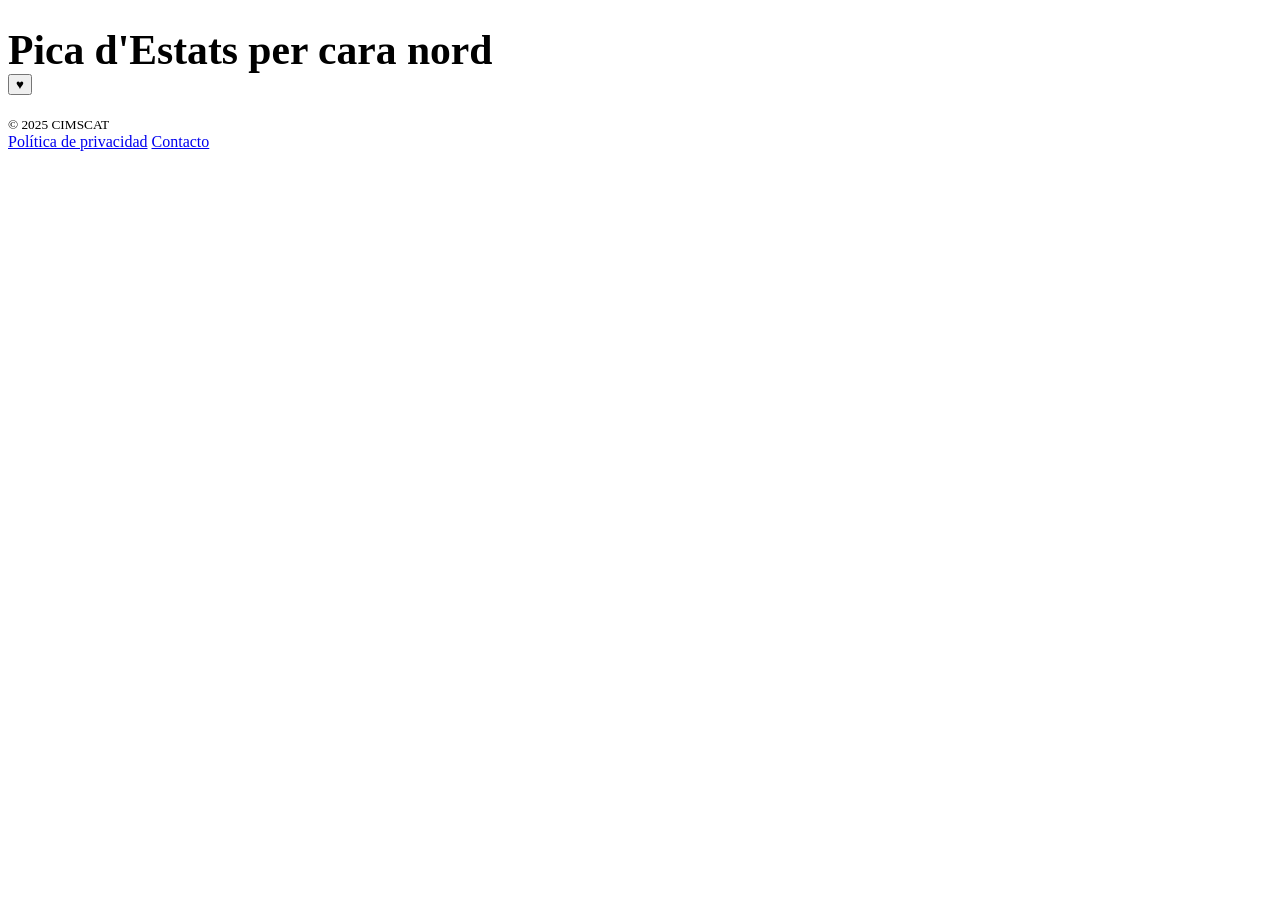
==== public/publicacio.html @ e36ed86d "small fix" ====
<!DOCTYPE html>
<html lang="ca">

<head>
    <meta charset="UTF-8">
    <meta name="viewport" content="width=device-width, initial-scale=1.0">
    <title>Pàgina de Publicació</title>
    <link rel="stylesheet" href="css/01-base.css" />
    <link rel="stylesheet" href="css/02-layout.css" />
    <link rel="stylesheet" href="css/03-componentes.css" />
    <link rel="stylesheet" href="css/04-paginas.css" />
</head>

<body>

    <header class="perfil__banner">
        <div class="contenedor">
            <div class="rejilla-2-1">
                <div class="perfil__saludo">
                    <h1 class="seccion__titulo inicio-destacados__titulo">Pica d'Estats per cara nord<h1></h1>
                </div>
                <div class="publicacio__like">
                    <button class="boton-corazon" aria-label="Afegir als preferits">♥</button>
                </div>
            </div>
        </div>
    </header>
    <footer class="pie">
        <div class="contenedor pie__contenido">
            <small>© 2025 CIMSCAT</small>
            <nav class="pie__enlaces" aria-label="Enlaces legales">
                <a href="/privacidad.html">Política de privacidad</a>
                <a href="/contacto.html">Contacto</a>
            </nav>
        </div>
    </footer>
</body>

</html>
---- public/css/04-paginas.css ----
/* =========================
   04-PÁGINAS
   Qué va aquí:
   - Estilos ESPECÍFICOS de cada página.
   - No pongas componentes reutilizables (van en 03-componentes.css).
   - No pongas rejillas genéricas (van en 02-layout.css).

   Sugerencia de uso:
   - Prefijo por página: .inicio-*, .detalle-*, .contacto-*
   - Mantén estos estilos al mínimo: solo lo que esa página necesita.
   ========================= */


/* =========================
   HOME / INICIO
   - Ajustes propios de la portada (index.html)
   ========================= */


/* Contenedor de las cards en Home */
.inicio-destacados__rejilla {
    /* Ancho visual alineado con el resto (95% hasta 1400px) */
    width: 95%;
    max-width: 1400px;
    margin: 0 auto;
    /* centrado */
}

/* (Ejemplo opcional)
.inicio-banner--alto {
  Ajuste puntual si en la home quisieras un banner más alto:
  height: 380px;
}
*/

/* =========================
   LOGIN
   Estilos específicos para la página de login
   ========================= */

.login {
    /* un poco más de aire vertical que una sección normal */
    padding: 40px 0;
}

.login__titulo {
    text-align: center;
    margin-bottom: 16px;
}

.login__card {
    /* caja centrada tipo tarjeta */
    width: 100%;
    max-width: 520px;
    margin: 0 auto;
    background: #fff;
    border: 1px solid var(--color-linea);
    border-radius: var(--radio);
    box-shadow: var(--sombra);
    padding: 20px;
}

.login__form {
    display: grid;
    gap: 16px;
}

.login__grupo {
    display: grid;
    gap: 6px;
}

.login__label {
    color: var(--color-texto-suave);
    font-size: 0.95rem;
}

.login__input {
    padding: 10px 12px;
    border: 1.5px solid var(--color-linea);
    border-radius: 8px;
    background: #fff;
    color: var(--color-texto);
    outline: none;
}

.login__input:focus {
    border-color: var(--color-marca);
    box-shadow: 0 0 0 3px rgba(110, 75, 58, .15);
    /* halo con color de marca */
}

.login__acciones {
    display: flex;
    gap: 10px;
    justify-content: space-between;
    align-items: center;
    margin-top: 8px;
}

/* En pantallas pequeñas, apilar botones */
@media (max-width: 480px) {
    .login__acciones {
        flex-direction: column;
        align-items: stretch;
    }
}

/* =========================
   PERFIL
   Estilos específicos para la página de perfil
   ========================= */
/* Contenidor lateral: columna vertical */
.perfil__lateral {
    display: flex;
    flex-direction: column;
    gap: 12px;
    align-items: stretch;
    /* opcional */
}

/* El grup de dalt no necessita res especial */
.perfil__lateral_superior {
    display: grid;
    /* o block; com prefereixis */
    gap: 12px;
}

/* Aquest és el truc: baixa aquest bloc fins al fons */
.perfil__lateral_inferior {
    margin-top: auto;
    /* empeny cap avall */
    display: grid;
    /* opcional, per tenir gap si afegeixes més coses */
    gap: 12px;
}

/* ===== PERFIL — Banner ===== */
.perfil__banner {
  background: var(--color-fondo);
  padding: 20px 0;
}

/* Centra verticalment el contingut de la rejilla del banner */
.perfil__banner .rejilla-2-1 {
  align-items: center;
}

/* Text d'entrada */
.perfil__saludo h1 {
  color: var(--color-titulo);
  font-size: clamp(1.8rem, 3.5vw, 2.6rem);
  line-height: 1.1;
  margin: 0;
}

/* Avatar rodó al centre */
.perfil__avatar {
  justify-self: center;              /* es col·loca al centre dins la columna 2 */
  width: 220px;
  aspect-ratio: 1/1;              /* quadrat sempre */
  border-radius: 50%;             /* cercle */
  overflow: hidden;               /* retalla en cercle */
  border: 3px solid #fff;
  box-shadow: 0 4px 12px rgba(0,0,0,.12);
}

.perfil__avatar img {
  width: 100%;
  height: 100%;
  object-fit: cover;              /* retallat sense deformar */
}

/* Responsive: quan s’apila, centrem l’avatar a sota */
@media (max-width: 900px) {
  .perfil__avatar {
    justify-self: center;
    margin-top: 12px;
  }
}

/* =========================
   PUBLICACIÓ
   Estilos específicos para la página de publicació
   ========================= */
/* Avatar rodó al centre */
.publicacio__like {
  justify-self: right;              /* es col·loca a la dreta dins la columna 2 */
}

/* =========================
   RECORDATORIO
   - Si ves que algo de aquí podría servir en más páginas,
     muévelo a 03-componentes.css (como componente, botón, tarjeta…)
   - Si es layout/rejilla genérica, muévelo a 02-layout.css
   ========================= */
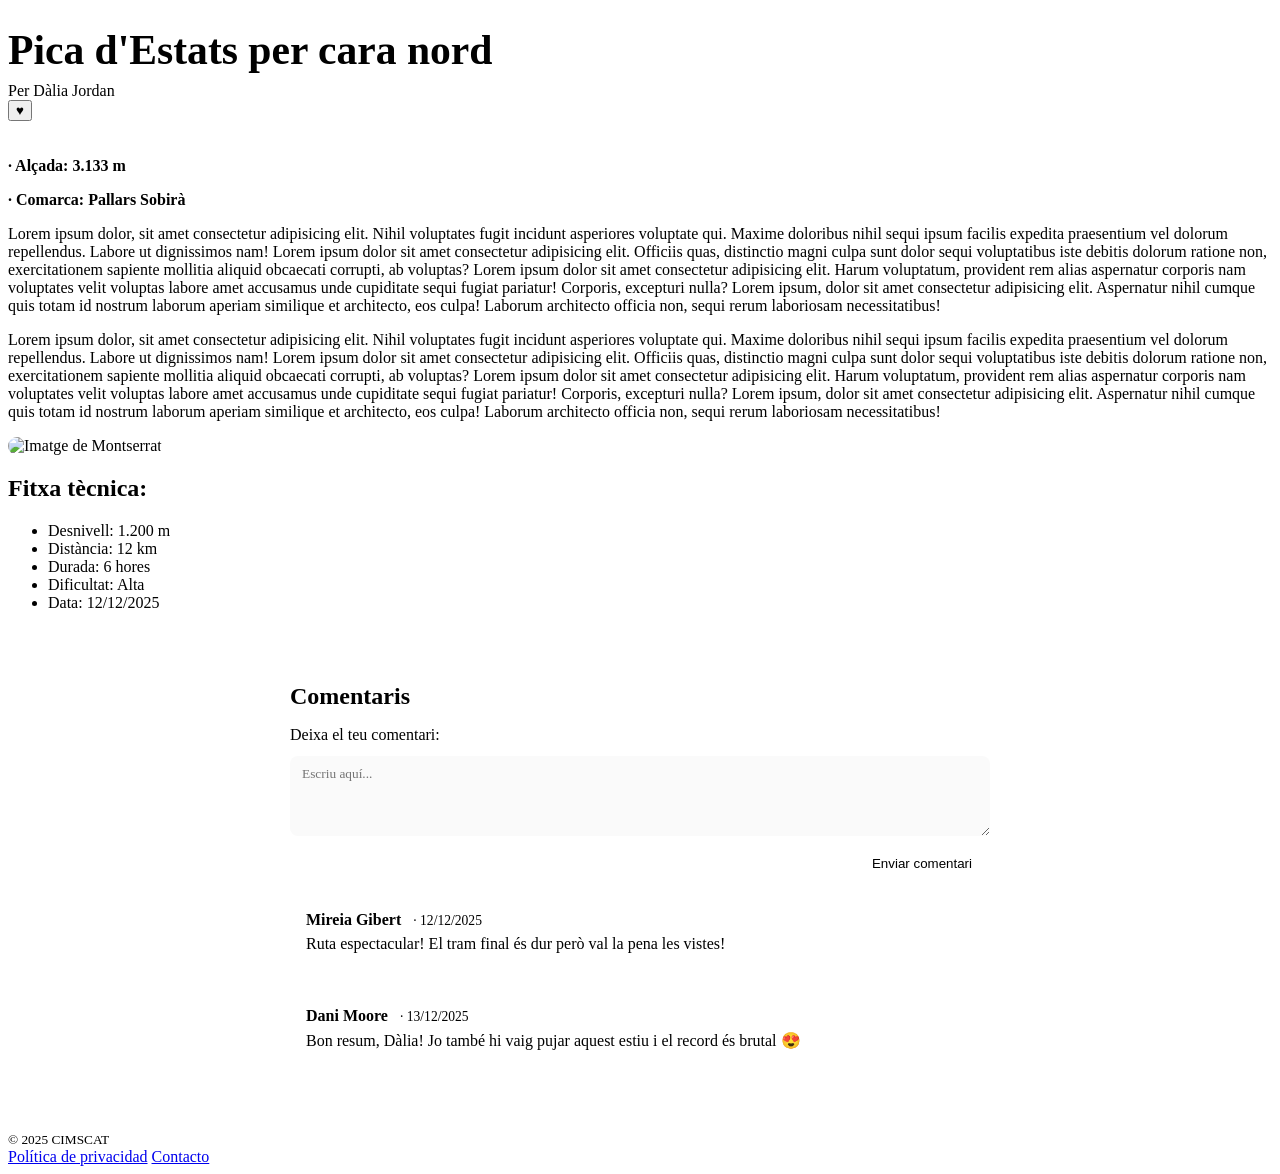
==== commit 9569ec12: "feat: Implementació de la pàgina de Publicació" ====
--- a/public/publicacio.html
+++ b/public/publicacio.html
@@ -1,39 +1,142 @@
 <!DOCTYPE html>
 <html lang="ca">
-
-<head>
-    <meta charset="UTF-8">
-    <meta name="viewport" content="width=device-width, initial-scale=1.0">
+  <head>
+    <meta charset="UTF-8" />
+    <meta name="viewport" content="width=device-width, initial-scale=1.0" />
     <title>Pàgina de Publicació</title>
     <link rel="stylesheet" href="css/01-base.css" />
     <link rel="stylesheet" href="css/02-layout.css" />
     <link rel="stylesheet" href="css/03-componentes.css" />
     <link rel="stylesheet" href="css/04-paginas.css" />
-</head>
+  </head>
 
-<body>
+  <body>
+    <header class="perfil__banner">
+      <div class="contenedor">
+        <div class="rejilla-2-1">
+          <div class="perfil__saludo">
+            <h1 class="seccion__titulo inicio-destacados__titulo">
+              Pica d'Estats per cara nord
+            </h1>
+            <p class="publicacion__autor">Per Dàlia Jordan</p>
+          </div>
+          <div class="publicacion__like">
+            <button class="boton-corazon" aria-label="Afegir als preferits">
+              ♥
+            </button>
+          </div>
+        </div>
+      </div>
+    </header>
+    <section class="seccion seccion--suave">
+      <div class="contenedor">
+        <p><strong>· Alçada: 3.133 m</strong></p>
+        <p><strong>· Comarca: Pallars Sobirà</strong></p>
+        <div class="seccion">
+          <p>
+            Lorem ipsum dolor, sit amet consectetur adipisicing elit. Nihil
+            voluptates fugit incidunt asperiores voluptate qui. Maxime doloribus
+            nihil sequi ipsum facilis expedita praesentium vel dolorum
+            repellendus. Labore ut dignissimos nam! Lorem ipsum dolor sit amet
+            consectetur adipisicing elit. Officiis quas, distinctio magni culpa
+            sunt dolor sequi voluptatibus iste debitis dolorum ratione non,
+            exercitationem sapiente mollitia aliquid obcaecati corrupti, ab
+            voluptas? Lorem ipsum dolor sit amet consectetur adipisicing elit.
+            Harum voluptatum, provident rem alias aspernatur corporis nam
+            voluptates velit voluptas labore amet accusamus unde cupiditate
+            sequi fugiat pariatur! Corporis, excepturi nulla? Lorem ipsum, dolor
+            sit amet consectetur adipisicing elit. Aspernatur nihil cumque quis
+            totam id nostrum laborum aperiam similique et architecto, eos culpa!
+            Laborum architecto officia non, sequi rerum laboriosam
+            necessitatibus!
+          </p>
+          <p>
+            Lorem ipsum dolor, sit amet consectetur adipisicing elit. Nihil
+            voluptates fugit incidunt asperiores voluptate qui. Maxime doloribus
+            nihil sequi ipsum facilis expedita praesentium vel dolorum
+            repellendus. Labore ut dignissimos nam! Lorem ipsum dolor sit amet
+            consectetur adipisicing elit. Officiis quas, distinctio magni culpa
+            sunt dolor sequi voluptatibus iste debitis dolorum ratione non,
+            exercitationem sapiente mollitia aliquid obcaecati corrupti, ab
+            voluptas? Lorem ipsum dolor sit amet consectetur adipisicing elit.
+            Harum voluptatum, provident rem alias aspernatur corporis nam
+            voluptates velit voluptas labore amet accusamus unde cupiditate
+            sequi fugiat pariatur! Corporis, excepturi nulla? Lorem ipsum, dolor
+            sit amet consectetur adipisicing elit. Aspernatur nihil cumque quis
+            totam id nostrum laborum aperiam similique et architecto, eos culpa!
+            Laborum architecto officia non, sequi rerum laboriosam
+            necessitatibus!
+          </p>
+        </div>
+        <div class="seccion">
+          <img
+            class="publicacion__imagen"
+            src="./img/montserrat.jpg"
+            alt="Imatge de Montserrat"
+          />
+        </div>
+        <div class="seccion">
+          <h2>Fitxa tècnica:</h2>
+          <ul>
+            <li>Desnivell: 1.200 m</li>
+            <li>Distància: 12 km</li>
+            <li>Durada: 6 hores</li>
+            <li>Dificultat: Alta</li>
+            <li>Data: 12/12/2025</li>
+          </ul>
+        </div>
+        <div class="seccion">
+          <div class="comentaris">
+            <h2>Comentaris</h2>
+            <form action="#" method="post">
+              <label for="comentari">Deixa el teu comentari:</label>
+              <textarea
+                id="comentari"
+                name="comentari"
+                rows="2"
+                placeholder="Escriu aquí..."
+                required
+              ></textarea>
+              <button type="submit">Enviar comentari</button>
+            </form>
 
-    <header class="perfil__banner">
-        <div class="contenedor">
-            <div class="rejilla-2-1">
-                <div class="perfil__saludo">
-                    <h1 class="seccion__titulo inicio-destacados__titulo">Pica d'Estats per cara nord<h1></h1>
+            <!-- Exemple de comentaris publicats -->
+            <div class="llista-comentaris">
+              <div class="comentari">
+                <div>
+                  <span class="comentari__autor">Mireia Gibert</span>
+                  <span class="comentari__data">· 12/12/2025</span>
                 </div>
-                <div class="publicacio__like">
-                    <button class="boton-corazon" aria-label="Afegir als preferits">♥</button>
+                <p class="comentari__text">
+                  Ruta espectacular! El tram final és dur però val la pena les
+                  vistes!
+                </p>
+              </div>
+
+              <div class="comentari">
+                <div>
+                  <span class="comentari__autor">Dani Moore</span>
+                  <span class="comentari__data">· 13/12/2025</span>
                 </div>
+                <p class="comentari__text">
+                  Bon resum, Dàlia! Jo també hi vaig pujar aquest estiu i el
+                  record és brutal 😍
+                </p>
+              </div>
             </div>
+          </div>
         </div>
-    </header>
+      </div>
+    </section>
+
     <footer class="pie">
-        <div class="contenedor pie__contenido">
-            <small>© 2025 CIMSCAT</small>
-            <nav class="pie__enlaces" aria-label="Enlaces legales">
-                <a href="/privacidad.html">Política de privacidad</a>
-                <a href="/contacto.html">Contacto</a>
-            </nav>
-        </div>
+      <div class="contenedor pie__contenido">
+        <small>© 2025 CIMSCAT</small>
+        <nav class="pie__enlaces" aria-label="Enlaces legales">
+          <a href="/privacidad.html">Política de privacidad</a>
+          <a href="/contacto.html">Contacto</a>
+        </nav>
+      </div>
     </footer>
-</body>
-
+  </body>
 </html>
--- a/public/css/04-paginas.css
+++ b/public/css/04-paginas.css
@@ -19,11 +19,11 @@
 
 /* Contenedor de las cards en Home */
 .inicio-destacados__rejilla {
-    /* Ancho visual alineado con el resto (95% hasta 1400px) */
-    width: 95%;
-    max-width: 1400px;
-    margin: 0 auto;
-    /* centrado */
+  /* Ancho visual alineado con el resto (95% hasta 1400px) */
+  width: 95%;
+  max-width: 1400px;
+  margin: 0 auto;
+  /* centrado */
 }
 
 /* (Ejemplo opcional)
@@ -39,71 +39,71 @@
    ========================= */
 
 .login {
-    /* un poco más de aire vertical que una sección normal */
-    padding: 40px 0;
+  /* un poco más de aire vertical que una sección normal */
+  padding: 40px 0;
 }
 
 .login__titulo {
-    text-align: center;
-    margin-bottom: 16px;
+  text-align: center;
+  margin-bottom: 16px;
 }
 
 .login__card {
-    /* caja centrada tipo tarjeta */
-    width: 100%;
-    max-width: 520px;
-    margin: 0 auto;
-    background: #fff;
-    border: 1px solid var(--color-linea);
-    border-radius: var(--radio);
-    box-shadow: var(--sombra);
-    padding: 20px;
+  /* caja centrada tipo tarjeta */
+  width: 100%;
+  max-width: 520px;
+  margin: 0 auto;
+  background: #fff;
+  border: 1px solid var(--color-linea);
+  border-radius: var(--radio);
+  box-shadow: var(--sombra);
+  padding: 20px;
 }
 
 .login__form {
-    display: grid;
-    gap: 16px;
+  display: grid;
+  gap: 16px;
 }
 
 .login__grupo {
-    display: grid;
-    gap: 6px;
+  display: grid;
+  gap: 6px;
 }
 
 .login__label {
-    color: var(--color-texto-suave);
-    font-size: 0.95rem;
+  color: var(--color-texto-suave);
+  font-size: 0.95rem;
 }
 
 .login__input {
-    padding: 10px 12px;
-    border: 1.5px solid var(--color-linea);
-    border-radius: 8px;
-    background: #fff;
-    color: var(--color-texto);
-    outline: none;
+  padding: 10px 12px;
+  border: 1.5px solid var(--color-linea);
+  border-radius: 8px;
+  background: #fff;
+  color: var(--color-texto);
+  outline: none;
 }
 
 .login__input:focus {
-    border-color: var(--color-marca);
-    box-shadow: 0 0 0 3px rgba(110, 75, 58, .15);
-    /* halo con color de marca */
+  border-color: var(--color-marca);
+  box-shadow: 0 0 0 3px rgba(110, 75, 58, .15);
+  /* halo con color de marca */
 }
 
 .login__acciones {
-    display: flex;
-    gap: 10px;
-    justify-content: space-between;
-    align-items: center;
-    margin-top: 8px;
+  display: flex;
+  gap: 10px;
+  justify-content: space-between;
+  align-items: center;
+  margin-top: 8px;
 }
 
 /* En pantallas pequeñas, apilar botones */
 @media (max-width: 480px) {
-    .login__acciones {
-        flex-direction: column;
-        align-items: stretch;
-    }
+  .login__acciones {
+    flex-direction: column;
+    align-items: stretch;
+  }
 }
 
 /* =========================
@@ -112,27 +112,27 @@
    ========================= */
 /* Contenidor lateral: columna vertical */
 .perfil__lateral {
-    display: flex;
-    flex-direction: column;
-    gap: 12px;
-    align-items: stretch;
-    /* opcional */
+  display: flex;
+  flex-direction: column;
+  gap: 12px;
+  align-items: stretch;
+  /* opcional */
 }
 
 /* El grup de dalt no necessita res especial */
 .perfil__lateral_superior {
-    display: grid;
-    /* o block; com prefereixis */
-    gap: 12px;
+  display: grid;
+  /* o block; com prefereixis */
+  gap: 12px;
 }
 
 /* Aquest és el truc: baixa aquest bloc fins al fons */
 .perfil__lateral_inferior {
-    margin-top: auto;
-    /* empeny cap avall */
-    display: grid;
-    /* opcional, per tenir gap si afegeixes més coses */
-    gap: 12px;
+  margin-top: auto;
+  /* empeny cap avall */
+  display: grid;
+  /* opcional, per tenir gap si afegeixes més coses */
+  gap: 12px;
 }
 
 /* ===== PERFIL — Banner ===== */
@@ -156,19 +156,24 @@
 
 /* Avatar rodó al centre */
 .perfil__avatar {
-  justify-self: center;              /* es col·loca al centre dins la columna 2 */
+  justify-self: center;
+  /* es col·loca al centre dins la columna 2 */
   width: 220px;
-  aspect-ratio: 1/1;              /* quadrat sempre */
-  border-radius: 50%;             /* cercle */
-  overflow: hidden;               /* retalla en cercle */
+  aspect-ratio: 1/1;
+  /* quadrat sempre */
+  border-radius: 50%;
+  /* cercle */
+  overflow: hidden;
+  /* retalla en cercle */
   border: 3px solid #fff;
-  box-shadow: 0 4px 12px rgba(0,0,0,.12);
+  box-shadow: 0 4px 12px rgba(0, 0, 0, .12);
 }
 
 .perfil__avatar img {
   width: 100%;
   height: 100%;
-  object-fit: cover;              /* retallat sense deformar */
+  object-fit: cover;
+  /* retallat sense deformar */
 }
 
 /* Responsive: quan s’apila, centrem l’avatar a sota */
@@ -184,9 +189,120 @@
    Estilos específicos para la página de publicació
    ========================= */
 /* Avatar rodó al centre */
-.publicacio__like {
-  justify-self: right;              /* es col·loca a la dreta dins la columna 2 */
-}
+.publicacion__like {
+  justify-self: right;
+  /* es col·loca a la dreta dins la columna 2 */
+  /* quadrat sempre */
+}
+
+.publicacion__autor {
+  color: var(--color-texto-suave);
+  font-size: 1rem;
+  margin: 8px 0 0 0;
+}
+
+.publicacion__imagen {
+  width: 80%;
+  object-fit: cover;
+  margin: 0 auto;
+  aspect-ratio: 4/2;
+  border-radius: 10px;
+}
+
+/* =========================
+   COMENTARIS — estil visual
+   ========================= */
+.comentaris {
+  background: #fff;
+  border: 1px solid var(--color-linea);
+  border-radius: var(--radio);
+  box-shadow: var(--sombra);
+  padding: 20px;
+  width: 100%;
+  max-width: 700px;
+  margin: 32px auto;
+}
+
+.comentaris h2 {
+  color: var(--color-titulo);
+  margin-bottom: 1rem;
+}
+
+.comentaris form {
+  display: flex;
+  flex-direction: column;
+  gap: 12px;
+}
+
+.comentaris label {
+  font-weight: 500;
+  color: var(--color-texto-suave);
+}
+
+.comentaris textarea {
+  resize: vertical;
+  padding: 10px 12px;
+  border: 1.5px solid var(--color-linea);
+  border-radius: 8px;
+  min-height: 60px;
+  font-family: inherit;
+  color: var(--color-texto);
+  background: #fafafa;
+  transition: border-color 0.2s, box-shadow 0.2s;
+}
+
+.comentaris textarea:focus {
+  border-color: var(--color-marca);
+  box-shadow: 0 0 0 3px rgba(110, 75, 58, .15);
+  outline: none;
+}
+
+.comentaris button {
+  align-self: flex-end;
+  background: var(--color-marca);
+  color: var(--color-marca-tinta);
+  border: none;
+  padding: 8px 18px;
+  border-radius: 8px;
+  cursor: pointer;
+  font-weight: 500;
+  transition: filter .2s;
+}
+
+.comentaris button:hover {
+  filter: brightness(0.95);
+}
+
+/* Si vols afegir la llista de comentaris */
+.llista-comentaris {
+  margin-top: 20px;
+  display: grid;
+  gap: 14px;
+}
+
+.comentari {
+  background: var(--color-fondo);
+  border: 1px solid var(--color-linea);
+  border-radius: var(--radio);
+  padding: 12px 16px;
+}
+
+.comentari__autor {
+  font-weight: 600;
+  color: var(--color-titulo);
+}
+
+.comentari__data {
+  font-size: 0.85rem;
+  color: var(--color-texto-suave);
+  margin-left: 8px;
+}
+
+.comentari__text {
+  margin-top: 6px;
+  color: var(--color-texto);
+}
+
 
 /* =========================
    RECORDATORIO
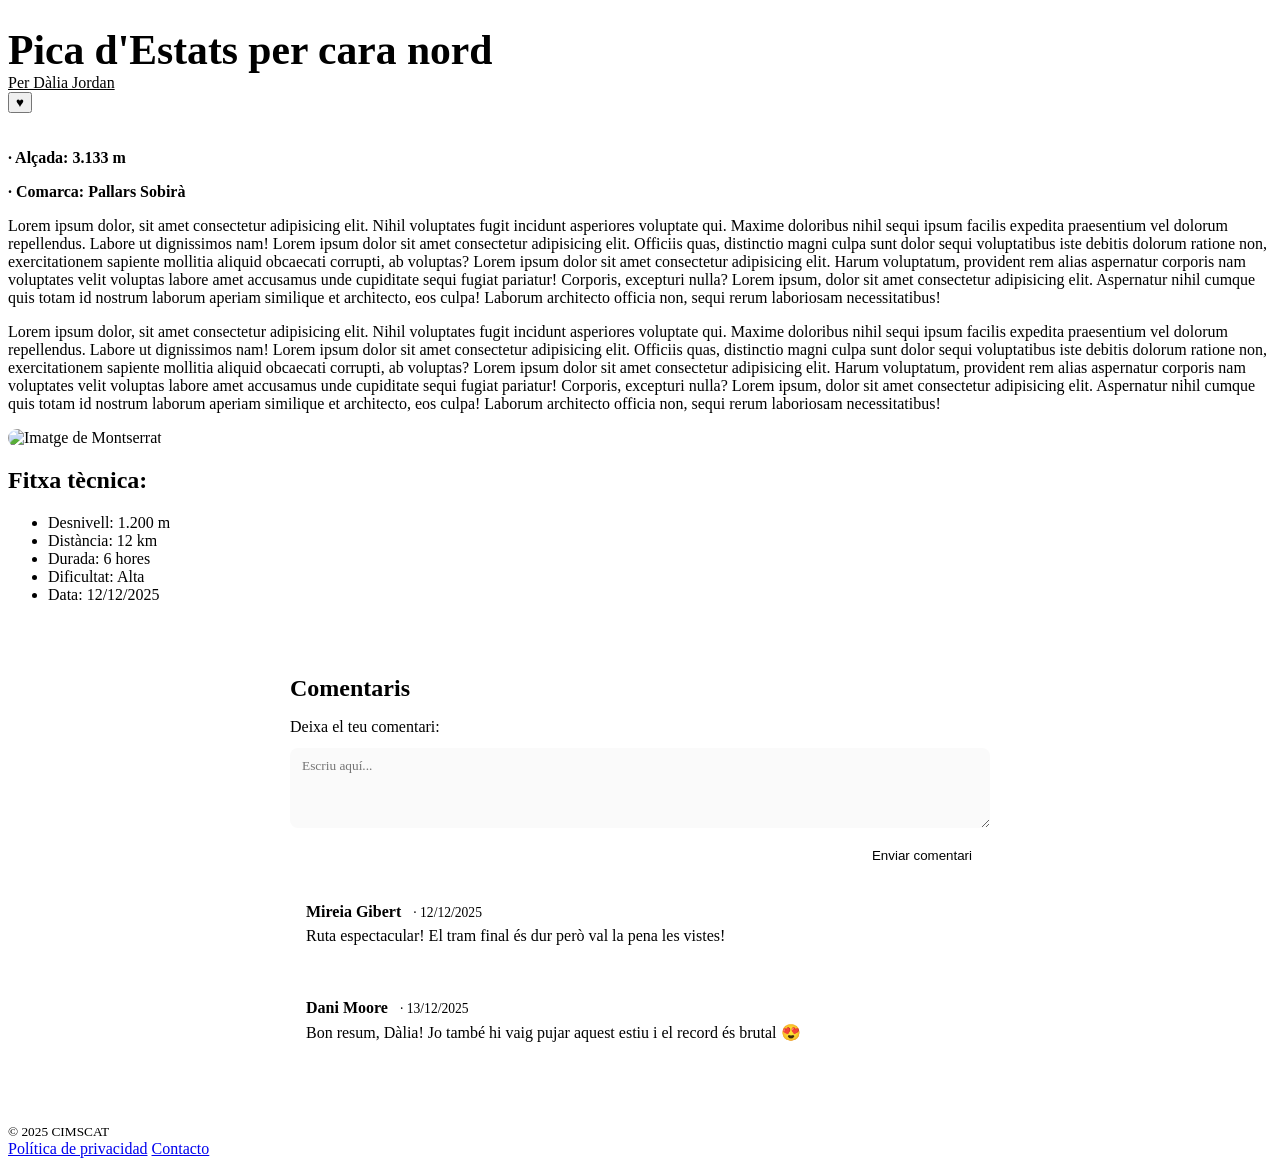
==== commit f829b853: "fix: Correcció d'enllaç a perfil de la pàgina de publicació" ====
--- a/public/publicacio.html
+++ b/public/publicacio.html
@@ -18,7 +18,7 @@
             <h1 class="seccion__titulo inicio-destacados__titulo">
               Pica d'Estats per cara nord
             </h1>
-            <p class="publicacion__autor">Per Dàlia Jordan</p>
+            <a href="perfil.html" class="publicacion__autor">Per Dàlia Jordan</a>
           </div>
           <div class="publicacion__like">
             <button class="boton-corazon" aria-label="Afegir als preferits">
